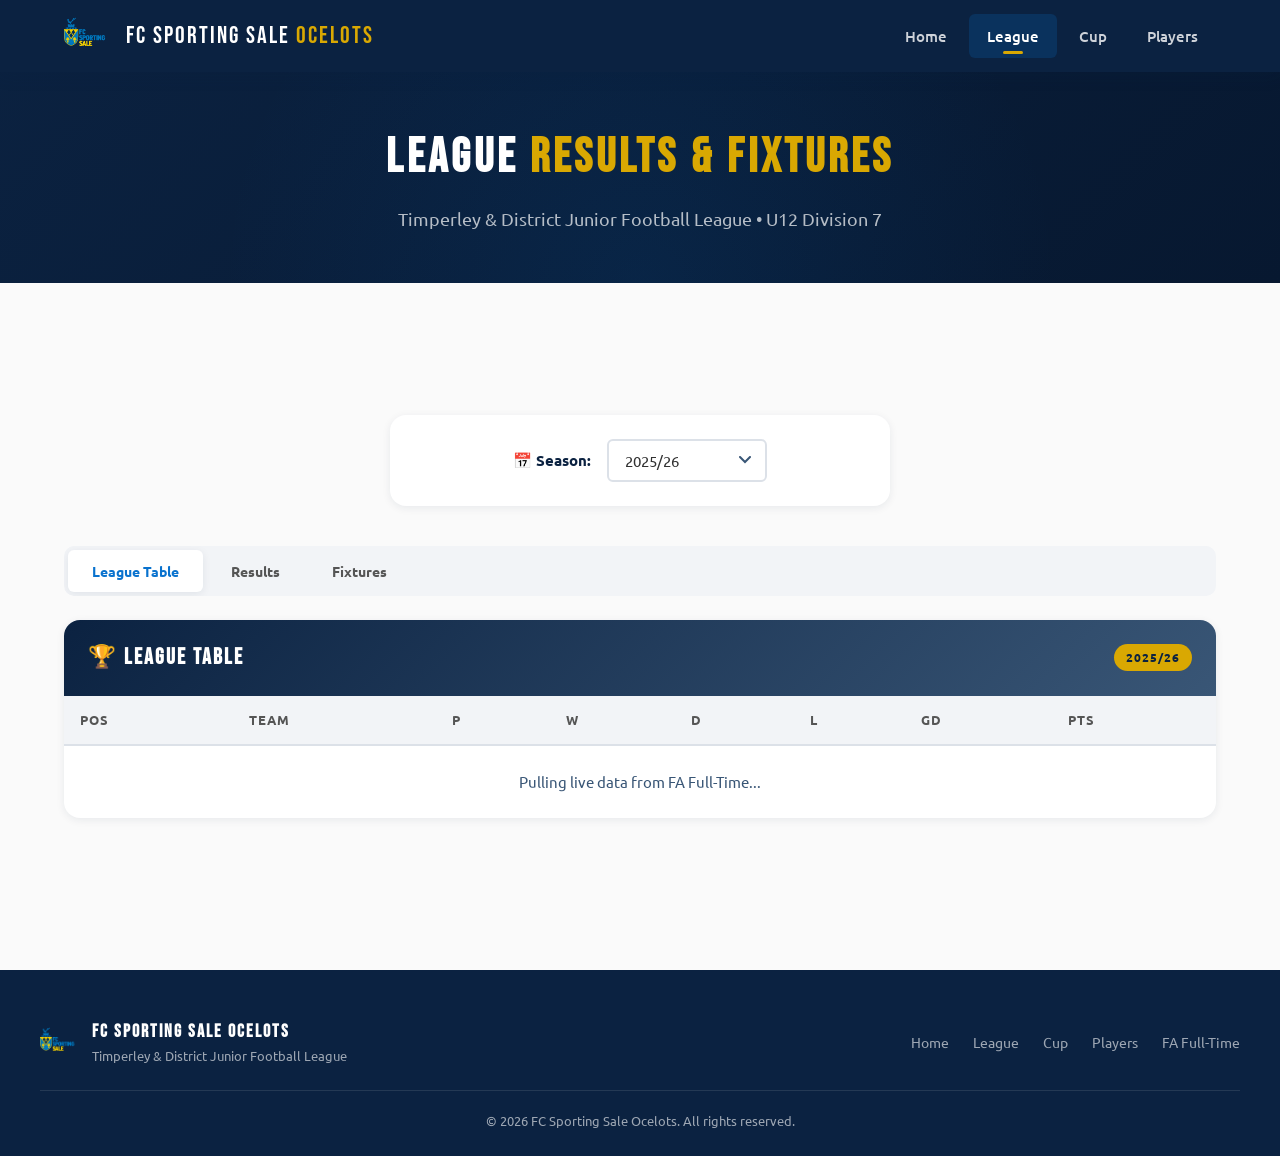
==== league.html @ a7c41bb4 "Initial commit - Dynamic Football Team Site" ====
<!DOCTYPE html>
<html lang="en">

<head>
    <meta charset="UTF-8">
    <meta name="viewport" content="width=device-width, initial-scale=1.0">
    <meta name="description"
        content="FC Sporting Sale Ocelots league results, fixtures and table. U12 Div 7, Timperley &amp; District JFL.">
    <title>FC Sporting Sale Ocelots | League</title>
    <link rel="icon" type="image/png" href="images/badge.png">
    <link rel="stylesheet" href="styles.css">
</head>

<body>

    <!-- Navigation -->
    <nav class="navbar" id="navbar">
        <div class="nav-container">
            <a href="index.html" class="nav-brand">
                <img src="images/badge.png" alt="FC Sporting Sale Badge" class="nav-badge">
                <div class="nav-title">FC SPORTING SALE <span>OCELOTS</span></div>
            </a>
            <ul class="nav-links" id="navLinks">
                <li><a href="index.html">Home</a></li>
                <li><a href="league.html" class="active">League</a></li>
                <li><a href="cup.html">Cup</a></li>
                <li><a href="players.html">Players</a></li>
            </ul>
            <div class="hamburger" id="hamburger">
                <span></span>
                <span></span>
                <span></span>
            </div>
        </div>
    </nav>

    <!-- Page Hero -->
    <div class="page-hero">
        <h1>LEAGUE <span>RESULTS &amp; FIXTURES</span></h1>
        <p>Timperley &amp; District Junior Football League &bull; U12 Division 7</p>
    </div>

    <div class="page-content">
        <section class="section">

            <!-- Season Filter -->
            <div class="season-filter">
                <label for="leagueSeasonSelect">&#128197; Season:</label>
                <select id="leagueSeasonSelect" onchange="filterSeason('league', this.value)">
                    <option value="2025-26" selected>2025/26</option>
                </select>
            </div>

            <!-- ==================== -->
            <!-- SEASON 2025/26 DATA  -->
            <!-- ==================== -->
            <div class="season-data active" data-competition="league" data-season="2025-26">

                <!-- Tabs -->
                <div class="tab-nav">
                    <button class="tab-btn active" onclick="switchTab(this, 'league-table-2025')">League Table</button>
                    <button class="tab-btn" onclick="switchTab(this, 'league-results-2025')">Results</button>
                    <button class="tab-btn" onclick="switchTab(this, 'league-fixtures-2025')">Fixtures</button>
                </div>

                <!-- League Table Tab -->
                <div class="tab-content active" id="league-table-2025">
                    <div class="data-table-container">
                        <div class="table-header">
                            <h3>&#127942; LEAGUE TABLE</h3>
                            <span class="badge">2025/26</span>
                        </div>
                        <table class="data-table">
                            <thead>
                                <tr>
                                    <th>Pos</th>
                                    <th>Team</th>
                                    <th>P</th>
                                    <th>W</th>
                                    <th>D</th>
                                    <th>L</th>
                                    <th>GD</th>
                                    <th>Pts</th>
                                </tr>
                            </thead>
                            <tbody id="leagueTableBody">
                                <!-- Dynamically populated from league_results.json -->
                                <tr>
                                    <td colspan="8" style="text-align:center; padding:24px; color:var(--muted-blue);">
                                        Pulling live data from FA Full-Time...</td>
                                </tr>
                            </tbody>
                        </table>
                    </div>
                </div>

                <!-- Results Tab -->
                <div class="tab-content" id="league-results-2025">
                    <div class="data-table-container">
                        <div class="table-header">
                            <h3>&#128221; LEAGUE RESULTS</h3>
                            <span class="badge">2025/26</span>
                        </div>
                        <div id="resultsContainer">
                            <p style="text-align:center; padding:24px; color:var(--muted-blue);">Pulling live results
                                from FA Full-Time...</p>
                        </div>
                    </div>
                </div>

                <!-- Fixtures Tab -->
                <div class="tab-content" id="league-fixtures-2025">
                    <div class="data-table-container">
                        <div class="table-header">
                            <h3>&#128197; UPCOMING LEAGUE FIXTURES</h3>
                            <span class="badge">2025/26</span>
                        </div>
                        <div id="fixturesContainer">
                            <p style="text-align:center; padding:24px; color:var(--muted-blue);">Pulling live fixtures
                                from FA Full-Time...</p>
                        </div>
                    </div>
                </div>

            </div>
            <!-- END 2025/26 SEASON DATA -->

        </section>
    </div>

    <!-- Footer -->
    <footer class="footer">
        <div class="footer-content">
            <div class="footer-brand">
                <img src="images/badge.png" alt="Badge" class="footer-badge">
                <div class="footer-brand-text">
                    <h4>FC SPORTING SALE OCELOTS</h4>
                    <p>Timperley &amp; District Junior Football League</p>
                </div>
            </div>
            <div class="footer-links">
                <a href="index.html">Home</a>
                <a href="league.html">League</a>
                <a href="cup.html">Cup</a>
                <a href="players.html">Players</a>
                <a href="https://fulltime.thefa.com/index.html?divisionseason=110455868" target="_blank">FA
                    Full-Time</a>
            </div>
        </div>
        <div class="footer-bottom">
            <p>&copy; 2026 FC Sporting Sale Ocelots. All rights reserved.</p>
        </div>
    </footer>

    <script src="script.js"></script>
</body>

</html>
---- styles.css ----
/* ============================================
   FC Sporting Sale Ocelots - Design System
   Colors inspired by Sale Sports Club branding
   ============================================ */

@import url('https://fonts.googleapis.com/css2?family=Ubuntu:wght@300;400;500;700&family=Bebas+Neue&display=swap');

/* ---------- CSS Variables ---------- */
:root {
  --primary-blue: #0972CE;
  --dark-navy: #0B2241;
  --darker-navy: #071830;
  --accent-gold: #D9A802;
  --accent-gold-light: #F5D547;
  --white: #ffffff;
  --off-white: #FAFAFA;
  --light-blue: #EAF3FC;
  --light-gray: #F2F4F7;
  --border-gray: #DCE1E8;
  --text-dark: #313131;
  --text-medium: #555555;
  --text-light: #999999;
  --muted-blue: #395676;
  --success-green: #27ae60;
  --danger-red: #e74c3c;
  --draw-amber: #f39c12;

  --font-primary: 'Ubuntu', sans-serif;
  --font-display: 'Bebas Neue', sans-serif;

  --shadow-sm: 0 2px 8px rgba(11, 34, 65, 0.08);
  --shadow-md: 0 4px 16px rgba(11, 34, 65, 0.12);
  --shadow-lg: 0 8px 32px rgba(11, 34, 65, 0.16);
  --shadow-glow: 0 0 20px rgba(9, 114, 206, 0.3);

  --radius-sm: 6px;
  --radius-md: 10px;
  --radius-lg: 16px;
  --radius-xl: 24px;

  --transition-fast: 0.2s ease;
  --transition-base: 0.3s ease;
  --transition-slow: 0.5s ease;
}

/* ---------- Reset & Base ---------- */
*, *::before, *::after {
  box-sizing: border-box;
  margin: 0;
  padding: 0;
}

html {
  scroll-behavior: smooth;
}

body {
  font-family: var(--font-primary);
  color: var(--text-dark);
  background: var(--off-white);
  line-height: 1.6;
  overflow-x: hidden;
  -webkit-font-smoothing: antialiased;
}

a {
  text-decoration: none;
  color: inherit;
}

img {
  max-width: 100%;
  height: auto;
}

/* ---------- Navigation ---------- */
.navbar {
  position: fixed;
  top: 0;
  left: 0;
  right: 0;
  z-index: 1000;
  background: var(--dark-navy);
  backdrop-filter: blur(12px);
  box-shadow: var(--shadow-md);
  transition: background var(--transition-base);
}

.navbar.scrolled {
  background: rgba(11, 34, 65, 0.97);
}

.nav-container {
  max-width: 1200px;
  margin: 0 auto;
  display: flex;
  align-items: center;
  justify-content: space-between;
  padding: 0 24px;
  height: 72px;
}

.nav-brand {
  display: flex;
  align-items: center;
  gap: 14px;
}

.nav-badge {
  width: 48px;
  height: auto;
  transition: transform var(--transition-base);
}

.nav-badge:hover {
  transform: scale(1.1) rotate(-3deg);
}

.nav-title {
  font-family: var(--font-display);
  font-size: 1.5rem;
  color: var(--white);
  letter-spacing: 2px;
  line-height: 1.1;
}

.nav-title span {
  color: var(--accent-gold);
}

.nav-links {
  display: flex;
  list-style: none;
  gap: 4px;
}

.nav-links a {
  display: block;
  padding: 10px 18px;
  color: rgba(255, 255, 255, 0.8);
  font-weight: 500;
  font-size: 0.95rem;
  border-radius: var(--radius-sm);
  transition: all var(--transition-fast);
  position: relative;
}

.nav-links a:hover,
.nav-links a.active {
  color: var(--white);
  background: rgba(9, 114, 206, 0.2);
}

.nav-links a.active::after {
  content: '';
  position: absolute;
  bottom: 4px;
  left: 50%;
  transform: translateX(-50%);
  width: 20px;
  height: 3px;
  background: var(--accent-gold);
  border-radius: 2px;
}

/* Hamburger */
.hamburger {
  display: none;
  flex-direction: column;
  cursor: pointer;
  gap: 5px;
  padding: 8px;
  z-index: 1001;
}

.hamburger span {
  width: 26px;
  height: 3px;
  background: var(--white);
  border-radius: 2px;
  transition: all var(--transition-base);
}

.hamburger.active span:nth-child(1) {
  transform: rotate(45deg) translate(5px, 6px);
}

.hamburger.active span:nth-child(2) {
  opacity: 0;
}

.hamburger.active span:nth-child(3) {
  transform: rotate(-45deg) translate(5px, -6px);
}

/* ---------- Hero Section ---------- */
.hero {
  background: linear-gradient(135deg, var(--dark-navy) 0%, var(--darker-navy) 50%, #0a1e3a 100%);
  padding: 140px 24px 80px;
  text-align: center;
  position: relative;
  overflow: hidden;
}

.hero::before {
  content: '';
  position: absolute;
  top: -50%;
  left: -50%;
  width: 200%;
  height: 200%;
  background: radial-gradient(circle at 30% 50%, rgba(9, 114, 206, 0.08) 0%, transparent 50%),
              radial-gradient(circle at 70% 80%, rgba(217, 168, 2, 0.06) 0%, transparent 40%);
  animation: heroGlow 8s ease-in-out infinite alternate;
}

@keyframes heroGlow {
  0% { transform: translate(0, 0); }
  100% { transform: translate(30px, -20px); }
}

.hero-content {
  position: relative;
  z-index: 1;
  max-width: 800px;
  margin: 0 auto;
}

.hero-badge {
  width: 120px;
  margin-bottom: 24px;
  animation: badgePulse 3s ease-in-out infinite;
  filter: drop-shadow(0 4px 12px rgba(217, 168, 2, 0.3));
}

@keyframes badgePulse {
  0%, 100% { transform: scale(1); }
  50% { transform: scale(1.05); }
}

.hero h1 {
  font-family: var(--font-display);
  font-size: 3.5rem;
  color: var(--white);
  letter-spacing: 4px;
  margin-bottom: 8px;
  text-shadow: 0 2px 20px rgba(0, 0, 0, 0.3);
}

.hero h1 span {
  color: var(--accent-gold);
}

.hero-subtitle {
  font-size: 1.2rem;
  color: rgba(255, 255, 255, 0.7);
  font-weight: 300;
  margin-bottom: 32px;
}

.hero-cta {
  display: flex;
  gap: 16px;
  justify-content: center;
  flex-wrap: wrap;
}

/* ---------- Buttons ---------- */
.btn {
  display: inline-flex;
  align-items: center;
  gap: 8px;
  padding: 14px 28px;
  border-radius: var(--radius-md);
  font-family: var(--font-primary);
  font-weight: 600;
  font-size: 0.95rem;
  cursor: pointer;
  border: none;
  transition: all var(--transition-base);
  text-transform: uppercase;
  letter-spacing: 1px;
}

.btn-primary {
  background: var(--primary-blue);
  color: var(--white);
  box-shadow: 0 4px 16px rgba(9, 114, 206, 0.3);
}

.btn-primary:hover {
  background: #0862b3;
  transform: translateY(-2px);
  box-shadow: 0 6px 24px rgba(9, 114, 206, 0.4);
}

.btn-gold {
  background: var(--accent-gold);
  color: var(--dark-navy);
  box-shadow: 0 4px 16px rgba(217, 168, 2, 0.3);
}

.btn-gold:hover {
  background: var(--accent-gold-light);
  transform: translateY(-2px);
  box-shadow: 0 6px 24px rgba(217, 168, 2, 0.4);
}

.btn-outline {
  background: transparent;
  color: var(--white);
  border: 2px solid rgba(255, 255, 255, 0.3);
}

.btn-outline:hover {
  border-color: var(--accent-gold);
  color: var(--accent-gold);
  transform: translateY(-2px);
}

/* ---------- Page Content ---------- */
.page-content {
  padding-top: 72px;
}

/* ---------- Section Heading ---------- */
.section {
  padding: 60px 24px;
  max-width: 1200px;
  margin: 0 auto;
}

.section-header {
  text-align: center;
  margin-bottom: 48px;
}

.section-header h2 {
  font-family: var(--font-display);
  font-size: 2.5rem;
  color: var(--dark-navy);
  letter-spacing: 3px;
  margin-bottom: 8px;
}

.section-header .accent-line {
  width: 60px;
  height: 4px;
  background: linear-gradient(90deg, var(--primary-blue), var(--accent-gold));
  margin: 0 auto 16px;
  border-radius: 2px;
}

.section-header p {
  color: var(--text-medium);
  font-size: 1.05rem;
  max-width: 600px;
  margin: 0 auto;
}

/* ---------- Page Hero (Inner Pages) ---------- */
.page-hero {
  background: linear-gradient(135deg, var(--dark-navy) 0%, var(--darker-navy) 100%);
  padding: 120px 24px 50px;
  text-align: center;
  position: relative;
  overflow: hidden;
}

.page-hero::before {
  content: '';
  position: absolute;
  inset: 0;
  background: radial-gradient(circle at 50% 100%, rgba(9, 114, 206, 0.1) 0%, transparent 60%);
}

.page-hero h1 {
  font-family: var(--font-display);
  font-size: 3rem;
  color: var(--white);
  letter-spacing: 4px;
  position: relative;
  z-index: 1;
}

.page-hero h1 span {
  color: var(--accent-gold);
}

.page-hero p {
  color: rgba(255, 255, 255, 0.7);
  font-size: 1.1rem;
  margin-top: 8px;
  position: relative;
  z-index: 1;
}

/* ---------- Season Filter ---------- */
.season-filter {
  display: flex;
  align-items: center;
  justify-content: center;
  gap: 16px;
  padding: 24px;
  background: var(--white);
  border-radius: var(--radius-lg);
  box-shadow: var(--shadow-sm);
  margin-bottom: 40px;
  max-width: 500px;
  margin-left: auto;
  margin-right: auto;
}

.season-filter label {
  font-weight: 600;
  color: var(--dark-navy);
  font-size: 0.95rem;
  white-space: nowrap;
}

.season-filter select {
  padding: 10px 40px 10px 16px;
  border: 2px solid var(--border-gray);
  border-radius: var(--radius-sm);
  font-family: var(--font-primary);
  font-size: 0.95rem;
  color: var(--text-dark);
  background: var(--white);
  cursor: pointer;
  transition: border-color var(--transition-fast);
  appearance: none;
  background-image: url("data:image/svg+xml,%3Csvg xmlns='http://www.w3.org/2000/svg' width='12' height='8' viewBox='0 0 12 8'%3E%3Cpath d='M1 1l5 5 5-5' stroke='%23395676' stroke-width='2' fill='none' stroke-linecap='round'/%3E%3C/svg%3E");
  background-repeat: no-repeat;
  background-position: right 14px center;
  min-width: 160px;
}

.season-filter select:focus {
  outline: none;
  border-color: var(--primary-blue);
  box-shadow: 0 0 0 3px rgba(9, 114, 206, 0.15);
}

/* ---------- Quick Stats Cards (Home) ---------- */
.quick-stats {
  display: grid;
  grid-template-columns: repeat(3, 1fr);
  gap: 24px;
  margin-bottom: 48px;
}

.stat-card {
  background: var(--white);
  border-radius: var(--radius-lg);
  padding: 32px 24px;
  text-align: center;
  box-shadow: var(--shadow-sm);
  border-top: 4px solid var(--primary-blue);
  transition: all var(--transition-base);
  cursor: pointer;
}

.stat-card:hover {
  transform: translateY(-4px);
  box-shadow: var(--shadow-lg);
  border-top-color: var(--accent-gold);
}

.stat-card .stat-icon {
  font-size: 2.5rem;
  margin-bottom: 12px;
}

.stat-card h3 {
  font-family: var(--font-display);
  font-size: 1.5rem;
  letter-spacing: 2px;
  color: var(--dark-navy);
  margin-bottom: 8px;
}

.stat-card p {
  color: var(--text-medium);
  font-size: 0.9rem;
}

/* ---------- Tables (Results / Fixtures / League) ---------- */
.data-table-container {
  background: var(--white);
  border-radius: var(--radius-lg);
  overflow: hidden;
  box-shadow: var(--shadow-sm);
  margin-bottom: 32px;
}

.table-header {
  display: flex;
  align-items: center;
  justify-content: space-between;
  padding: 20px 24px;
  background: linear-gradient(135deg, var(--dark-navy), var(--muted-blue));
  color: var(--white);
}

.table-header h3 {
  font-family: var(--font-display);
  font-size: 1.4rem;
  letter-spacing: 2px;
}

.table-header .badge {
  background: var(--accent-gold);
  color: var(--dark-navy);
  padding: 4px 12px;
  border-radius: 20px;
  font-size: 0.75rem;
  font-weight: 700;
  text-transform: uppercase;
  letter-spacing: 1px;
}

.data-table {
  width: 100%;
  border-collapse: collapse;
}

.data-table thead th {
  padding: 14px 16px;
  text-align: left;
  font-weight: 600;
  font-size: 0.8rem;
  text-transform: uppercase;
  letter-spacing: 1px;
  color: var(--text-medium);
  background: var(--light-gray);
  border-bottom: 2px solid var(--border-gray);
}

.data-table tbody td {
  padding: 14px 16px;
  font-size: 0.92rem;
  border-bottom: 1px solid var(--light-gray);
  transition: background var(--transition-fast);
}

.data-table tbody tr:hover {
  background: var(--light-blue);
}

.data-table tbody tr:last-child td {
  border-bottom: none;
}

/* Team highlight row */
.data-table tbody tr.our-team {
  background: rgba(9, 114, 206, 0.06);
  font-weight: 600;
}

.data-table tbody tr.our-team:hover {
  background: rgba(9, 114, 206, 0.12);
}

/* Result badges */
.result-badge {
  display: inline-flex;
  align-items: center;
  justify-content: center;
  padding: 4px 14px;
  border-radius: 20px;
  font-weight: 700;
  font-size: 0.85rem;
  min-width: 55px;
}

.result-badge.win {
  background: rgba(39, 174, 96, 0.12);
  color: var(--success-green);
}

.result-badge.loss {
  background: rgba(231, 76, 60, 0.12);
  color: var(--danger-red);
}

.result-badge.draw {
  background: rgba(243, 156, 18, 0.12);
  color: var(--draw-amber);
}

.result-badge.pending {
  background: var(--light-gray);
  color: var(--text-medium);
}

/* Match card (for fixtures/results) */
.match-card {
  display: flex;
  align-items: center;
  justify-content: space-between;
  padding: 20px 24px;
  border-bottom: 1px solid var(--light-gray);
  transition: background var(--transition-fast);
}

.match-card:last-child {
  border-bottom: none;
}

.match-card:hover {
  background: var(--light-blue);
}

.match-team {
  flex: 1;
  font-weight: 500;
  font-size: 0.95rem;
}

.match-team.home {
  text-align: right;
  padding-right: 20px;
}

.match-team.away {
  text-align: left;
  padding-left: 20px;
}

.match-team.highlight {
  color: var(--primary-blue);
  font-weight: 700;
}

.match-score {
  background: var(--dark-navy);
  color: var(--white);
  padding: 8px 16px;
  border-radius: var(--radius-sm);
  font-weight: 700;
  font-size: 1rem;
  min-width: 70px;
  text-align: center;
  letter-spacing: 2px;
}

.match-score.pending {
  background: var(--light-gray);
  color: var(--text-medium);
  font-size: 0.85rem;
  letter-spacing: 0;
}

.match-date {
  font-size: 0.8rem;
  color: var(--text-light);
  margin-top: 4px;
}

/* ---------- Embedded Widget ---------- */
.fa-embed-container {
  background: var(--white);
  border-radius: var(--radius-lg);
  padding: 32px;
  box-shadow: var(--shadow-sm);
  margin-bottom: 32px;
}

.fa-embed-container h3 {
  font-family: var(--font-display);
  font-size: 1.3rem;
  letter-spacing: 2px;
  color: var(--dark-navy);
  margin-bottom: 16px;
  padding-bottom: 12px;
  border-bottom: 2px solid var(--light-gray);
}

/* ---------- Player Bio Cards ---------- */
.players-grid {
  display: grid;
  grid-template-columns: repeat(auto-fill, minmax(260px, 1fr));
  gap: 24px;
}

.player-card {
  background: var(--white);
  border-radius: var(--radius-lg);
  overflow: hidden;
  box-shadow: var(--shadow-sm);
  transition: all var(--transition-base);
  position: relative;
}

.player-card:hover {
  transform: translateY(-6px);
  box-shadow: var(--shadow-lg);
}

.player-card::before {
  content: '';
  position: absolute;
  top: 0;
  left: 0;
  right: 0;
  height: 4px;
  background: linear-gradient(90deg, var(--primary-blue), var(--accent-gold));
  opacity: 0;
  transition: opacity var(--transition-base);
}

.player-card:hover::before {
  opacity: 1;
}

.player-photo {
  width: 100%;
  height: 280px;
  background: linear-gradient(135deg, var(--dark-navy), var(--muted-blue));
  display: flex;
  align-items: center;
  justify-content: center;
  position: relative;
  overflow: hidden;
}

.player-photo img {
  width: 100%;
  height: 100%;
  object-fit: cover;
}

.player-photo .placeholder-avatar {
  width: 100px;
  height: 100px;
  background: rgba(255, 255, 255, 0.1);
  border-radius: 50%;
  display: flex;
  align-items: center;
  justify-content: center;
  border: 3px solid rgba(255, 255, 255, 0.15);
}

.player-photo .placeholder-avatar svg {
  width: 50px;
  height: 50px;
  fill: rgba(255, 255, 255, 0.3);
}

.player-number {
  position: absolute;
  top: 12px;
  right: 12px;
  background: var(--accent-gold);
  color: var(--dark-navy);
  width: 40px;
  height: 40px;
  border-radius: 50%;
  display: flex;
  align-items: center;
  justify-content: center;
  font-family: var(--font-display);
  font-size: 1.3rem;
  box-shadow: var(--shadow-md);
}

.player-position-badge {
  position: absolute;
  bottom: 12px;
  left: 12px;
  background: rgba(11, 34, 65, 0.85);
  backdrop-filter: blur(8px);
  color: var(--white);
  padding: 4px 14px;
  border-radius: 20px;
  font-size: 0.75rem;
  font-weight: 600;
  text-transform: uppercase;
  letter-spacing: 1px;
}

.player-info {
  padding: 20px;
}

.player-info h3 {
  font-family: var(--font-display);
  font-size: 1.4rem;
  color: var(--dark-navy);
  letter-spacing: 1px;
  margin-bottom: 8px;
}

.player-info .player-meta {
  display: flex;
  gap: 12px;
  flex-wrap: wrap;
  margin-bottom: 12px;
}

.player-info .player-meta span {
  font-size: 0.8rem;
  color: var(--text-light);
  display: flex;
  align-items: center;
  gap: 4px;
}

.player-info .bio-text {
  font-size: 0.9rem;
  color: var(--text-medium);
  line-height: 1.6;
}

/* ---------- Tabs ---------- */
.tab-nav {
  display: flex;
  gap: 4px;
  margin-bottom: 24px;
  background: var(--light-gray);
  padding: 4px;
  border-radius: var(--radius-md);
  overflow-x: auto;
}

.tab-btn {
  padding: 12px 24px;
  border: none;
  background: transparent;
  font-family: var(--font-primary);
  font-weight: 600;
  font-size: 0.9rem;
  color: var(--text-medium);
  cursor: pointer;
  border-radius: var(--radius-sm);
  transition: all var(--transition-fast);
  white-space: nowrap;
}

.tab-btn:hover {
  color: var(--dark-navy);
}

.tab-btn.active {
  background: var(--white);
  color: var(--primary-blue);
  box-shadow: var(--shadow-sm);
}

.tab-content {
  display: none;
}

.tab-content.active {
  display: block;
  animation: fadeIn 0.3s ease;
}

@keyframes fadeIn {
  from { opacity: 0; transform: translateY(8px); }
  to { opacity: 1; transform: translateY(0); }
}

/* ---------- Footer ---------- */
.footer {
  background: var(--dark-navy);
  color: rgba(255, 255, 255, 0.6);
  padding: 48px 24px 24px;
  margin-top: 60px;
}

.footer-content {
  max-width: 1200px;
  margin: 0 auto;
  display: flex;
  align-items: center;
  justify-content: space-between;
  flex-wrap: wrap;
  gap: 24px;
}

.footer-brand {
  display: flex;
  align-items: center;
  gap: 12px;
}

.footer-badge {
  width: 40px;
}

.footer-brand-text h4 {
  font-family: var(--font-display);
  color: var(--white);
  letter-spacing: 2px;
  font-size: 1.1rem;
}

.footer-brand-text p {
  font-size: 0.8rem;
}

.footer-links {
  display: flex;
  gap: 24px;
}

.footer-links a {
  font-size: 0.9rem;
  transition: color var(--transition-fast);
}

.footer-links a:hover {
  color: var(--accent-gold);
}

.footer-bottom {
  max-width: 1200px;
  margin: 24px auto 0;
  padding-top: 20px;
  border-top: 1px solid rgba(255, 255, 255, 0.1);
  text-align: center;
  font-size: 0.8rem;
}

/* ---------- Season Data Sections ---------- */
.season-data {
  display: none;
}

.season-data.active {
  display: block;
  animation: fadeIn 0.4s ease;
}

/* ---------- Expandable League Table ---------- */
.detail-row td {
  padding-top: 2px !important;
  padding-bottom: 10px !important;
  border-bottom: 1px solid var(--light-gray) !important;
}

.detail-cell {
  font-size: 0.82rem !important;
  color: var(--text-medium);
  padding-left: 12px !important;
}

.detail-label {
  font-weight: 700;
  color: var(--muted-blue);
  text-transform: uppercase;
  font-size: 0.75rem;
  letter-spacing: 0.5px;
}

.expand-table-btn {
  display: block;
  width: 100%;
  padding: 14px 24px;
  border: none;
  background: var(--light-gray);
  color: var(--muted-blue);
  font-family: var(--font-primary);
  font-weight: 600;
  font-size: 0.85rem;
  cursor: pointer;
  transition: all var(--transition-fast);
  letter-spacing: 0.5px;
  border-top: 1px solid var(--border-gray);
}

.expand-table-btn:hover {
  background: var(--light-blue);
  color: var(--primary-blue);
}

/* ---------- Player Stats Table ---------- */
.shirt-number {
  display: inline-flex;
  align-items: center;
  justify-content: center;
  width: 32px;
  height: 32px;
  background: var(--dark-navy);
  color: var(--accent-gold);
  border-radius: 50%;
  font-family: var(--font-display);
  font-size: 0.95rem;
  font-weight: 700;
}

.position-badge {
  display: inline-block;
  padding: 3px 10px;
  border-radius: 12px;
  font-size: 0.75rem;
  font-weight: 600;
  text-transform: uppercase;
  letter-spacing: 0.5px;
}

.position-badge.goalkeeper {
  background: rgba(243, 156, 18, 0.15);
  color: var(--draw-amber);
}

.position-badge.defender {
  background: rgba(9, 114, 206, 0.12);
  color: var(--primary-blue);
}

.position-badge.midfielder {
  background: rgba(39, 174, 96, 0.12);
  color: var(--success-green);
}

.position-badge.forward {
  background: rgba(231, 76, 60, 0.12);
  color: var(--danger-red);
}

.stats-total-row {
  background: var(--light-gray) !important;
  border-top: 2px solid var(--border-gray) !important;
}

.stats-total-row:hover {
  background: var(--light-gray) !important;
}

/* ---------- Player Card Stats Mini ---------- */
.player-stats-mini {
  display: flex;
  gap: 16px;
  margin: 8px 0 12px;
  font-size: 0.82rem;
  color: var(--text-medium);
}

.player-stats-mini span {
  display: flex;
  align-items: center;
  gap: 4px;
}

.player-position {
  display: inline-block;
  padding: 3px 10px;
  border-radius: 12px;
  font-size: 0.75rem;
  font-weight: 600;
  text-transform: uppercase;
  letter-spacing: 0.5px;
  background: rgba(9, 114, 206, 0.1);
  color: var(--primary-blue);
  margin-bottom: 4px;
}

.player-bio {
  font-size: 0.9rem;
  color: var(--text-medium);
  line-height: 1.6;
}

.player-name {
  font-family: var(--font-display);
  font-size: 1.4rem;
  color: var(--dark-navy);
  letter-spacing: 1px;
  margin-bottom: 4px;
}

/* ---------- No Data Message ---------- */
.no-data {
  text-align: center;
  padding: 60px 24px;
  color: var(--text-light);
}

.no-data .icon {
  font-size: 3rem;
  margin-bottom: 16px;
}

.no-data h3 {
  font-family: var(--font-display);
  font-size: 1.5rem;
  color: var(--dark-navy);
  letter-spacing: 2px;
  margin-bottom: 8px;
}

/* ---------- Responsive ---------- */
@media (max-width: 768px) {
  .nav-links {
    position: fixed;
    top: 0;
    left: 0;
    right: 0;
    bottom: 0;
    background: var(--dark-navy);
    flex-direction: column;
    align-items: center;
    justify-content: center;
    gap: 8px;
    transform: translateX(100%);
    transition: transform var(--transition-base);
  }

  .nav-links.open {
    transform: translateX(0);
  }

  .nav-links a {
    font-size: 1.2rem;
    padding: 14px 32px;
  }

  .hamburger {
    display: flex;
  }

  .hero h1 {
    font-size: 2.2rem;
  }

  .hero-subtitle {
    font-size: 1rem;
  }

  .page-hero h1 {
    font-size: 2rem;
  }

  .quick-stats {
    grid-template-columns: 1fr;
  }

  .section-header h2 {
    font-size: 1.8rem;
  }

  .match-card {
    flex-direction: column;
    gap: 12px;
    text-align: center;
  }

  .match-team.home,
  .match-team.away {
    text-align: center;
    padding: 0;
  }

  .players-grid {
    grid-template-columns: repeat(auto-fill, minmax(220px, 1fr));
  }

  .footer-content {
    flex-direction: column;
    text-align: center;
  }

  .footer-links {
    flex-wrap: wrap;
    justify-content: center;
  }
}

@media (max-width: 480px) {
  .hero h1 {
    font-size: 1.8rem;
  }

  .hero-badge {
    width: 80px;
  }

  .players-grid {
    grid-template-columns: 1fr;
  }

  .tab-nav {
    flex-direction: column;
  }
}
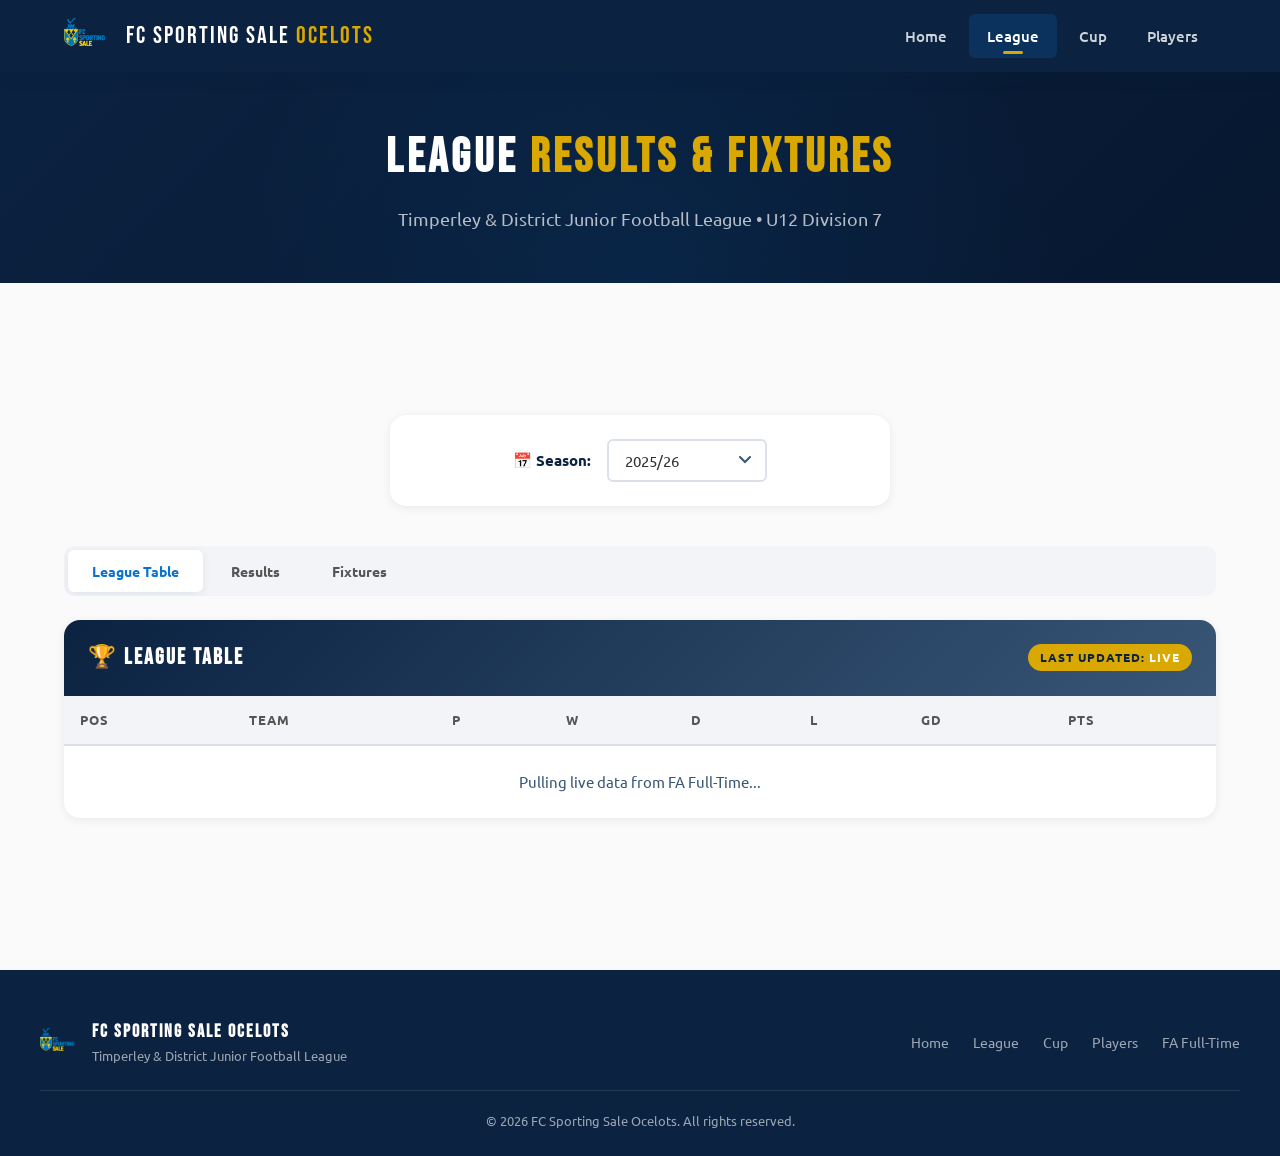
==== commit 54033ceb: "Fix mobile responsive tables and match cards, add dynamic Cup page" ====
--- a/league.html
+++ b/league.html
@@ -68,29 +68,33 @@
                     <div class="data-table-container">
                         <div class="table-header">
                             <h3>&#127942; LEAGUE TABLE</h3>
-                            <span class="badge">2025/26</span>
+                            <span class="badge">Last Updated: <span id="lastUpdated"
+                                    style="color:white; font-weight:bold;">Live</span></span>
                         </div>
-                        <table class="data-table">
-                            <thead>
-                                <tr>
-                                    <th>Pos</th>
-                                    <th>Team</th>
-                                    <th>P</th>
-                                    <th>W</th>
-                                    <th>D</th>
-                                    <th>L</th>
-                                    <th>GD</th>
-                                    <th>Pts</th>
-                                </tr>
-                            </thead>
-                            <tbody id="leagueTableBody">
-                                <!-- Dynamically populated from league_results.json -->
-                                <tr>
-                                    <td colspan="8" style="text-align:center; padding:24px; color:var(--muted-blue);">
-                                        Pulling live data from FA Full-Time...</td>
-                                </tr>
-                            </tbody>
-                        </table>
+                        <div class="data-table-wrapper">
+                            <table class="data-table" id="league-table-2025">
+                                <thead>
+                                    <tr>
+                                        <th>Pos</th>
+                                        <th>Team</th>
+                                        <th>P</th>
+                                        <th>W</th>
+                                        <th>D</th>
+                                        <th>L</th>
+                                        <th>GD</th>
+                                        <th>Pts</th>
+                                    </tr>
+                                </thead>
+                                <tbody id="leagueTableBody">
+                                    <!-- Dynamically populated from league_results.json -->
+                                    <tr>
+                                        <td colspan="8"
+                                            style="text-align:center; padding:24px; color:var(--muted-blue);">Pulling
+                                            live data from FA Full-Time...</td>
+                                    </tr>
+                                </tbody>
+                            </table>
+                        </div>
                     </div>
                 </div>
 
--- a/styles.css
+++ b/styles.css
@@ -44,7 +44,9 @@
 }
 
 /* ---------- Reset & Base ---------- */
-*, *::before, *::after {
+*,
+*::before,
+*::after {
   box-sizing: border-box;
   margin: 0;
   padding: 0;
@@ -210,13 +212,18 @@
   width: 200%;
   height: 200%;
   background: radial-gradient(circle at 30% 50%, rgba(9, 114, 206, 0.08) 0%, transparent 50%),
-              radial-gradient(circle at 70% 80%, rgba(217, 168, 2, 0.06) 0%, transparent 40%);
+    radial-gradient(circle at 70% 80%, rgba(217, 168, 2, 0.06) 0%, transparent 40%);
   animation: heroGlow 8s ease-in-out infinite alternate;
 }
 
 @keyframes heroGlow {
-  0% { transform: translate(0, 0); }
-  100% { transform: translate(30px, -20px); }
+  0% {
+    transform: translate(0, 0);
+  }
+
+  100% {
+    transform: translate(30px, -20px);
+  }
 }
 
 .hero-content {
@@ -234,8 +241,15 @@
 }
 
 @keyframes badgePulse {
-  0%, 100% { transform: scale(1); }
-  50% { transform: scale(1.05); }
+
+  0%,
+  100% {
+    transform: scale(1);
+  }
+
+  50% {
+    transform: scale(1.05);
+  }
 }
 
 .hero h1 {
@@ -639,7 +653,7 @@
   border-radius: var(--radius-sm);
   font-weight: 700;
   font-size: 1rem;
-  min-width: 70px;
+  min-width: 80px;
   text-align: center;
   letter-spacing: 2px;
 }
@@ -857,8 +871,15 @@
 }
 
 @keyframes fadeIn {
-  from { opacity: 0; transform: translateY(8px); }
-  to { opacity: 1; transform: translateY(0); }
+  from {
+    opacity: 0;
+    transform: translateY(8px);
+  }
+
+  to {
+    opacity: 1;
+    transform: translateY(0);
+  }
 }
 
 /* ---------- Footer ---------- */
@@ -1184,4 +1205,4 @@
   .tab-nav {
     flex-direction: column;
   }
-}
+}
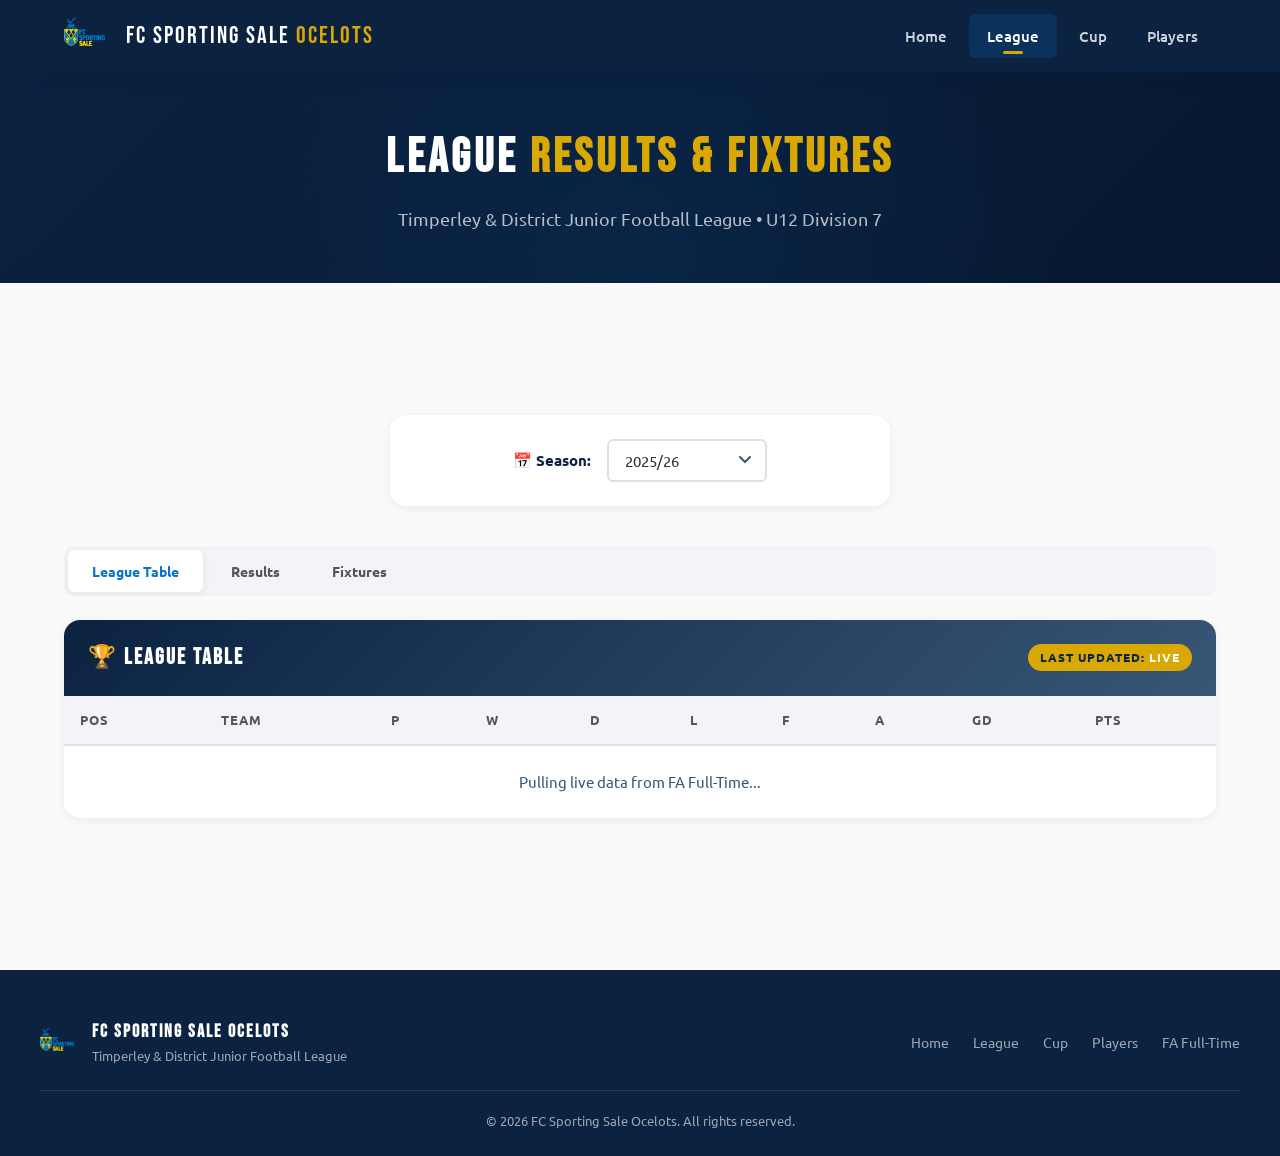
==== commit 612cb770: "Fix mobile menu height and add GF/GA columns to table" ====
--- a/league.html
+++ b/league.html
@@ -8,7 +8,7 @@
         content="FC Sporting Sale Ocelots league results, fixtures and table. U12 Div 7, Timperley &amp; District JFL.">
     <title>FC Sporting Sale Ocelots | League</title>
     <link rel="icon" type="image/png" href="images/badge.png">
-    <link rel="stylesheet" href="styles.css">
+    <link rel="stylesheet" href="styles.css?v=2">
 </head>
 
 <body>
@@ -81,6 +81,8 @@
                                         <th>W</th>
                                         <th>D</th>
                                         <th>L</th>
+                                        <th>F</th>
+                                        <th>A</th>
                                         <th>GD</th>
                                         <th>Pts</th>
                                     </tr>
@@ -88,7 +90,7 @@
                                 <tbody id="leagueTableBody">
                                     <!-- Dynamically populated from league_results.json -->
                                     <tr>
-                                        <td colspan="8"
+                                        <td colspan="10"
                                             style="text-align:center; padding:24px; color:var(--muted-blue);">Pulling
                                             live data from FA Full-Time...</td>
                                     </tr>
--- a/styles.css
+++ b/styles.css
@@ -499,6 +499,11 @@
 }
 
 /* ---------- Tables (Results / Fixtures / League) ---------- */
+.data-table-wrapper {
+  overflow-x: auto;
+  -webkit-overflow-scrolling: touch;
+}
+
 .data-table-container {
   background: var(--white);
   border-radius: var(--radius-lg);
@@ -536,6 +541,14 @@
 .data-table {
   width: 100%;
   border-collapse: collapse;
+}
+
+.data-table tbody td {
+  padding: 14px 16px;
+  font-size: 0.92rem;
+  border-bottom: 1px solid var(--light-gray);
+  transition: background var(--transition-fast);
+  white-space: nowrap;
 }
 
 .data-table thead th {
@@ -548,13 +561,7 @@
   color: var(--text-medium);
   background: var(--light-gray);
   border-bottom: 2px solid var(--border-gray);
-}
-
-.data-table tbody td {
-  padding: 14px 16px;
-  font-size: 0.92rem;
-  border-bottom: 1px solid var(--light-gray);
-  transition: background var(--transition-fast);
+  white-space: nowrap;
 }
 
 .data-table tbody tr:hover {
@@ -1116,17 +1123,20 @@
 @media (max-width: 768px) {
   .nav-links {
     position: fixed;
-    top: 0;
+    top: 72px;
     left: 0;
     right: 0;
-    bottom: 0;
+    height: calc(100vh - 72px);
     background: var(--dark-navy);
     flex-direction: column;
     align-items: center;
-    justify-content: center;
-    gap: 8px;
+    justify-content: flex-start;
+    padding-top: 40px;
+    gap: 16px;
     transform: translateX(100%);
     transition: transform var(--transition-base);
+    overflow-y: auto;
+    z-index: 999;
   }
 
   .nav-links.open {
@@ -1187,6 +1197,12 @@
     flex-wrap: wrap;
     justify-content: center;
   }
+
+  .data-table th,
+  .data-table td {
+    padding: 12px 10px;
+    font-size: 0.85rem;
+  }
 }
 
 @media (max-width: 480px) {
